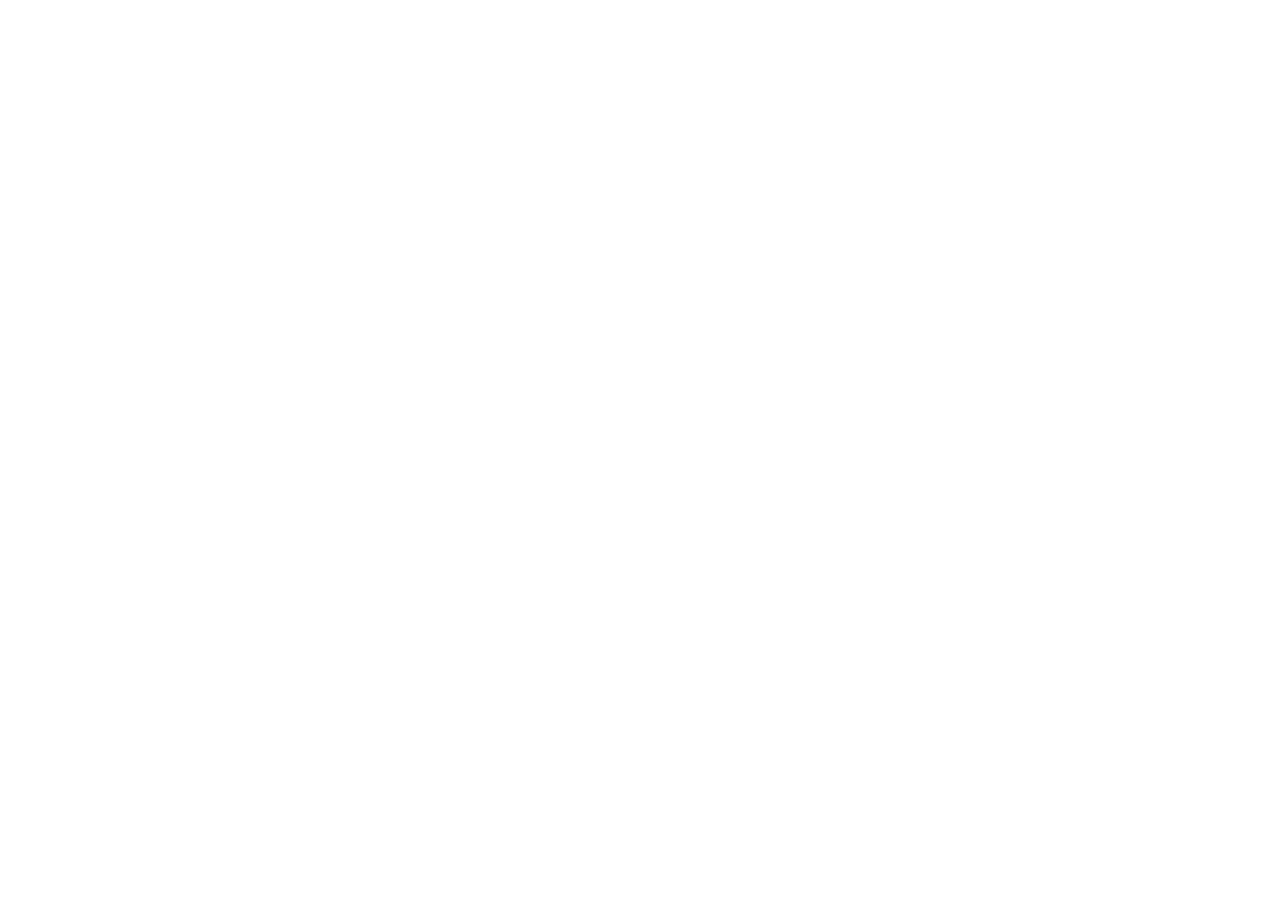
==== images/index.html @ 67a863c7 "first practice" ====
<!DOCTYPE html>
<html lang="en">
<head>
    <meta charset="UTF-8">
    <meta http-equiv="X-UA-Compatible" content="IE=edge">
    <meta name="viewport" content="width=device-width, initial-scale=1.0">
    <title>Practice Donate Today</title>
    <link rel="stylesheet" href="styles/practice.css">
</head>
<body>
    
</body>
</html>
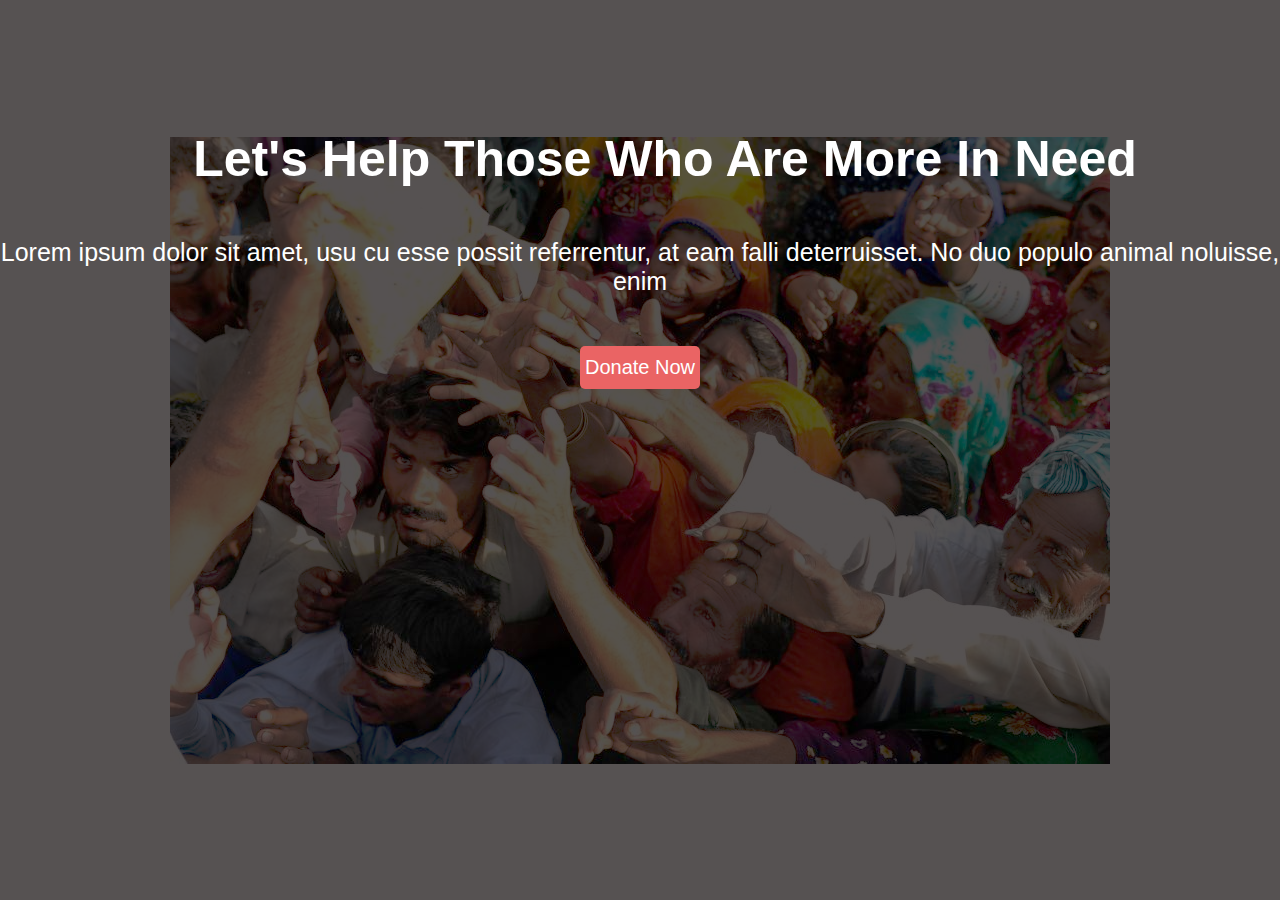
==== commit ddf16c83: "added header" ====
--- a/images/index.html
+++ b/images/index.html
@@ -1,5 +1,6 @@
 <!DOCTYPE html>
 <html lang="en">
+
 <head>
     <meta charset="UTF-8">
     <meta http-equiv="X-UA-Compatible" content="IE=edge">
@@ -7,7 +8,18 @@
     <title>Practice Donate Today</title>
     <link rel="stylesheet" href="styles/practice.css">
 </head>
+
 <body>
+    <header class="header-donate">
+        <h1 class="header-title">Let's Help Those Who Are
+            More In Need</h1>
+        <p class="header-description">Lorem ipsum dolor sit amet, usu cu esse possit referrentur, at eam falli deterruisset. No duo populo animal noluisse, enim</p>
+        <button class="btn-primary">Donate Now</button>
+    </header>
+
+<footer>
     
+</footer>
 </body>
+
 </html>--- a/images/styles/practice.css
+++ b/images/styles/practice.css
@@ -0,0 +1,36 @@
+*{
+    margin: 0;
+    font-family: sans-serif;
+}
+/* header section */
+.header-donate{
+    text-align: center;
+    background-image: url(../donation0.jpg);
+    width: 100%;
+    height: 100vh;
+    background-repeat: no-repeat;
+    background-position: center;
+    background-color: rgba(44, 39, 39, 0.799);
+    background-blend-mode: darken;
+    color: white;
+}
+.header-title{
+    padding: 130px 50px 50px 100px;
+    font-weight: 800;
+    font-size: 50px;
+}
+.header-description{
+    font-size: 25px;
+    font-weight: 400px;
+    margin-bottom: 50px;
+}
+.btn-primary{
+    background-color: rgb(234, 100, 100);
+    border: 0;
+    padding: 10px 5px;
+    color: white;
+    font-weight: 500;
+    font-size: 20px;
+    border-radius: 5px;
+    margin-bottom: 100px;
+}
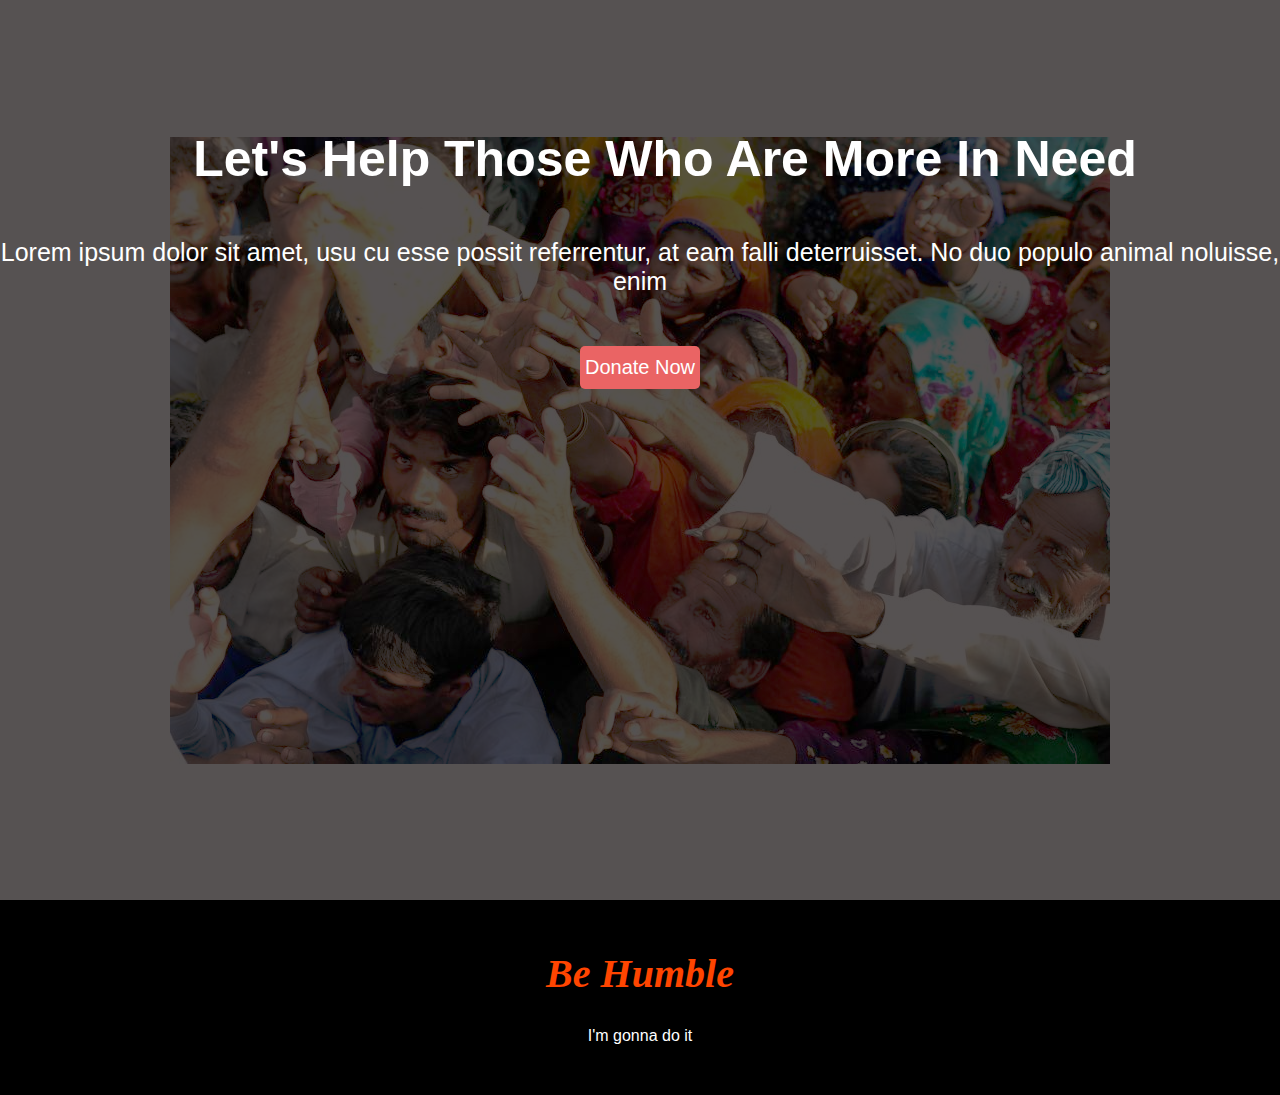
==== commit 27df98c1: "added footer" ====
--- a/images/index.html
+++ b/images/index.html
@@ -11,14 +11,16 @@
 
 <body>
     <header class="header-donate">
-        <h1 class="header-title">Let's Help Those Who Are
-            More In Need</h1>
+        <h1 class="header-title">Let's Help Those Who Are More In Need</h1>
         <p class="header-description">Lorem ipsum dolor sit amet, usu cu esse possit referrentur, at eam falli deterruisset. No duo populo animal noluisse, enim</p>
         <button class="btn-primary">Donate Now</button>
     </header>
 
 <footer>
-    
+    <div class="footer">
+        <h3 class="footer-title">Be Humble</h3>
+        <p class="footer-description">I'm gonna do it</p>
+    </div>
 </footer>
 </body>
 
--- a/images/styles/practice.css
+++ b/images/styles/practice.css
@@ -1,9 +1,10 @@
 *{
     margin: 0;
-    font-family: sans-serif;
+   
 }
 /* header section */
 .header-donate{
+    font-family: sans-serif;
     text-align: center;
     background-image: url(../donation0.jpg);
     width: 100%;
@@ -34,3 +35,21 @@
     border-radius: 5px;
     margin-bottom: 100px;
 }
+/* footer styles */
+.footer{
+    background-color: black;
+    text-align: center;
+    padding: 50px 130px;
+}
+.footer-title{
+    color:orangered;
+    font-size: 40px;
+    font-weight: 600;
+    font-style: italic;
+    font-family:serif;
+    padding-bottom: 30px;
+}
+.footer-description{
+    color: white;
+    font-family: sans-serif;
+}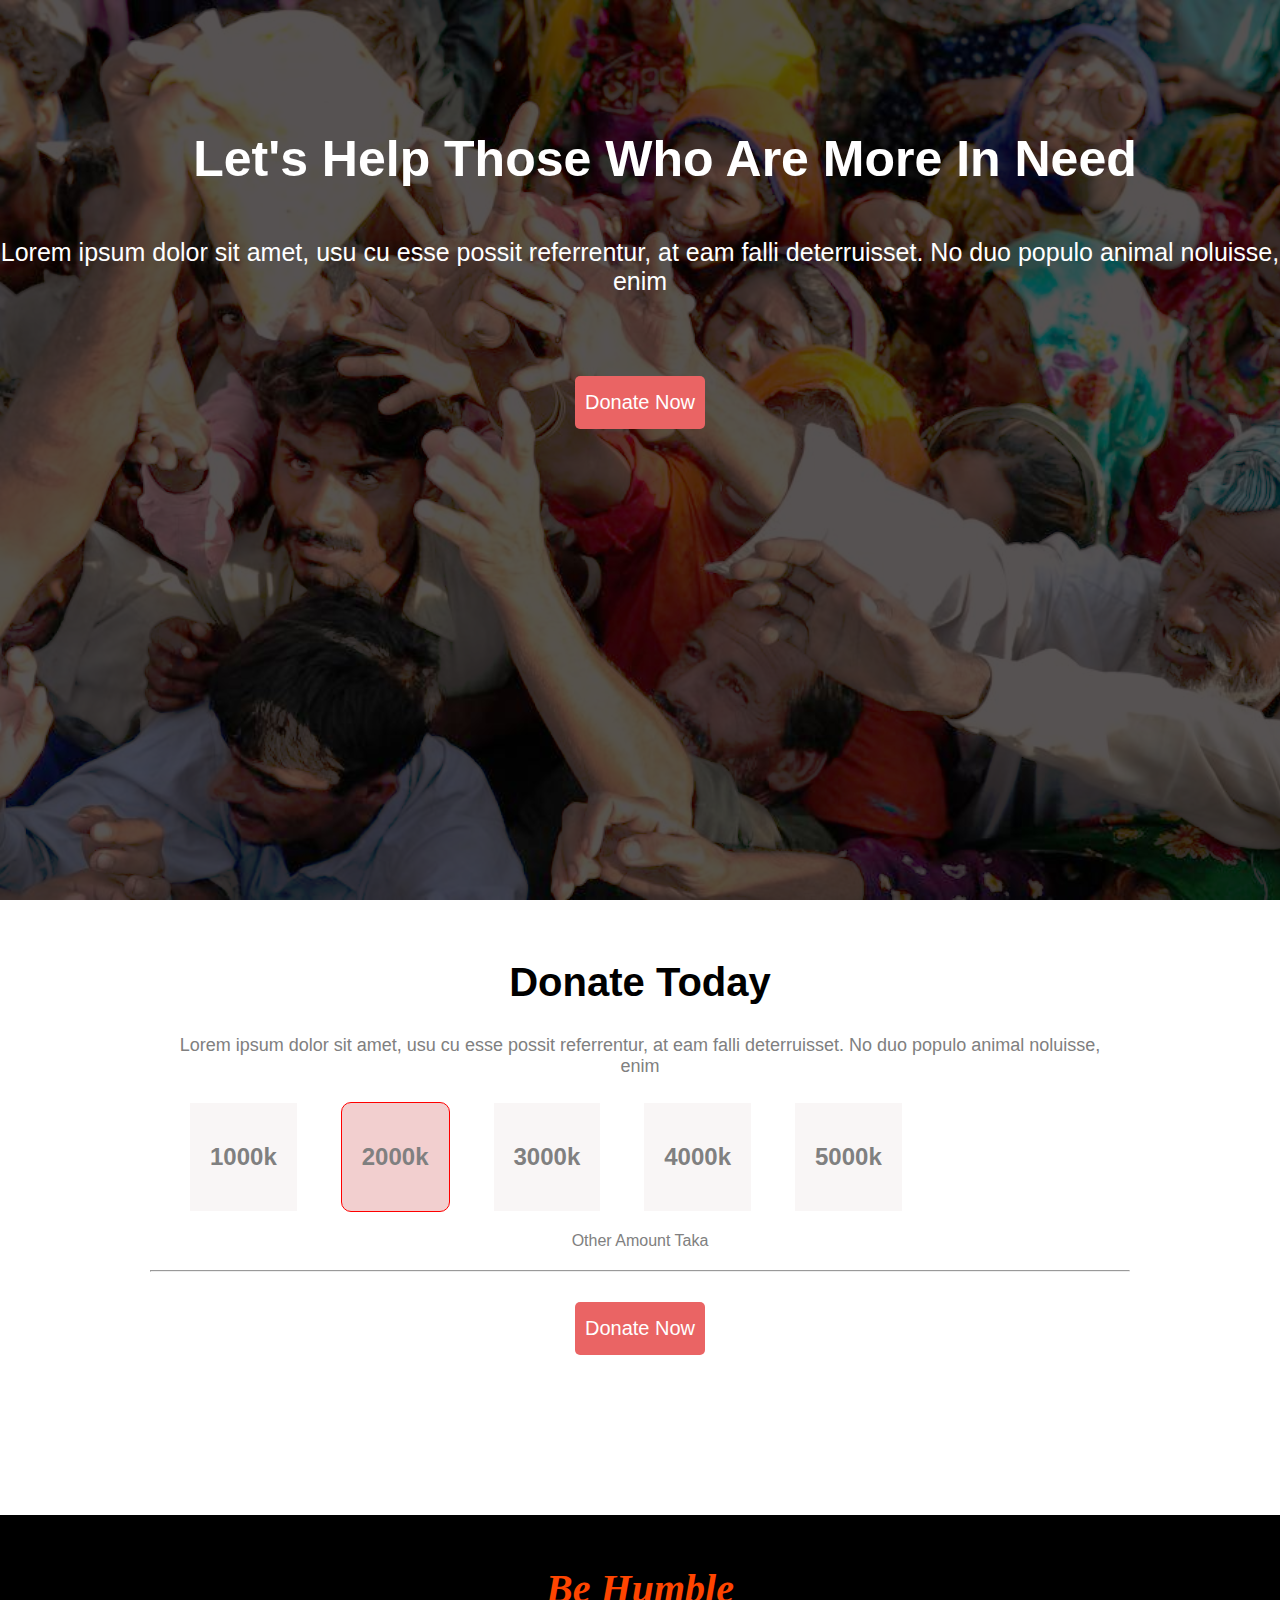
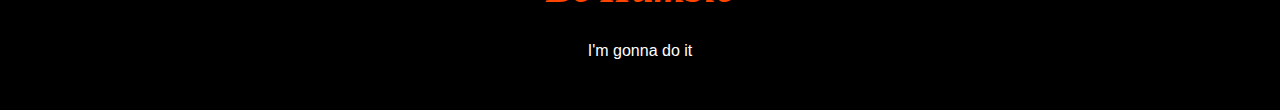
==== commit 061647fa: "added section" ====
--- a/images/index.html
+++ b/images/index.html
@@ -12,16 +12,36 @@
 <body>
     <header class="header-donate">
         <h1 class="header-title">Let's Help Those Who Are More In Need</h1>
-        <p class="header-description">Lorem ipsum dolor sit amet, usu cu esse possit referrentur, at eam falli deterruisset. No duo populo animal noluisse, enim</p>
+        <p class="header-description">Lorem ipsum dolor sit amet, usu cu esse possit referrentur, at eam falli
+            deterruisset. No duo populo animal noluisse, enim</p>
         <button class="btn-primary">Donate Now</button>
     </header>
 
-<footer>
-    <div class="footer">
-        <h3 class="footer-title">Be Humble</h3>
-        <p class="footer-description">I'm gonna do it</p>
-    </div>
-</footer>
+    <main>
+        <!-- donate amount -->
+        <section class="donate-section">
+            <h2 class="donate-title">Donate Today</h2>
+            <p class="donate-description">Lorem ipsum dolor sit amet, usu cu esse possit referrentur, at eam falli deterruisset. No duo populo animal noluisse, enim</p>
+            <div class="donate-amount">
+                <ul>
+                <li class="first-amount">1000k </li>
+                <li class="second-amount">2000k</li>
+                <li class="third-amount">3000k </li>
+                <li class="forth-amount">4000k </li>
+                <li class="fifth-amount">5000k</li>
+                </ul>
+            </div>
+            <p class="donate-description1">Other Amount Taka</p>
+            <hr>
+            <button class="btn-primary">Donate Now</button>
+        </section>
+    </main>
+    <footer>
+        <div class="footer">
+            <h3 class="footer-title">Be Humble</h3>
+            <p class="footer-description">I'm gonna do it</p>
+        </div>
+    </footer>
 </body>
 
 </html>--- a/images/styles/practice.css
+++ b/images/styles/practice.css
@@ -7,9 +7,10 @@
     font-family: sans-serif;
     text-align: center;
     background-image: url(../donation0.jpg);
-    width: 100%;
+    max-width: 100%;
     height: 100vh;
     background-repeat: no-repeat;
+    background-size: cover;
     background-position: center;
     background-color: rgba(44, 39, 39, 0.799);
     background-blend-mode: darken;
@@ -19,6 +20,7 @@
     padding: 130px 50px 50px 100px;
     font-weight: 800;
     font-size: 50px;
+    max-width: 100%;
 }
 .header-description{
     font-size: 25px;
@@ -28,12 +30,78 @@
 .btn-primary{
     background-color: rgb(234, 100, 100);
     border: 0;
-    padding: 10px 5px;
+    padding: 15px 10px;
     color: white;
     font-weight: 500;
     font-size: 20px;
     border-radius: 5px;
     margin-bottom: 100px;
+    margin-top: 30px;
+}
+/* main styles */
+.donate-section{
+    padding: 60px 150px;
+    text-align: center;
+}
+.donate-title{
+margin-bottom: 30px;
+font-weight: 600;
+font-size: 40px;
+font-family: sans-serif;
+}
+.donate-description{
+margin: 25px;
+font-weight: 400;
+font-size: 18px;
+font-family: sans-serif;
+color: gray;
+}
+.donate-description1{
+margin-bottom: 20px;
+font-weight: 400;
+font-family: sans-serif;
+color: gray;
+}
+.donate-amount{
+    display: flex;
+    justify-items: center;
+    gap: 24px;
+    margin-bottom: 20px;
+}
+.donate-amount ul li{
+    display: inline-flex;
+    justify-content: center;
+    text-align: center;
+    gap: 24px;
+    font-size: 24px;
+    font-weight: 600;
+    font-family: sans-serif;
+    color: grey;
+    margin-right: 40px;
+    padding: 40px 20px;
+}
+.first-amount{
+   background-color: rgb(249, 246, 246);
+  
+}
+.second-amount{
+    border: 1px solid red;
+    background-color: rgb(242, 207, 207);
+    border-radius: 10px;
+    color: red;
+
+}
+.third-amount{
+    background-color: rgb(249, 246, 246);
+
+}
+.forth-amount{
+    background-color: rgb(249, 246, 246);
+
+}
+.fifth-amount{
+    background-color: rgb(249, 246, 246);
+
 }
 /* footer styles */
 .footer{
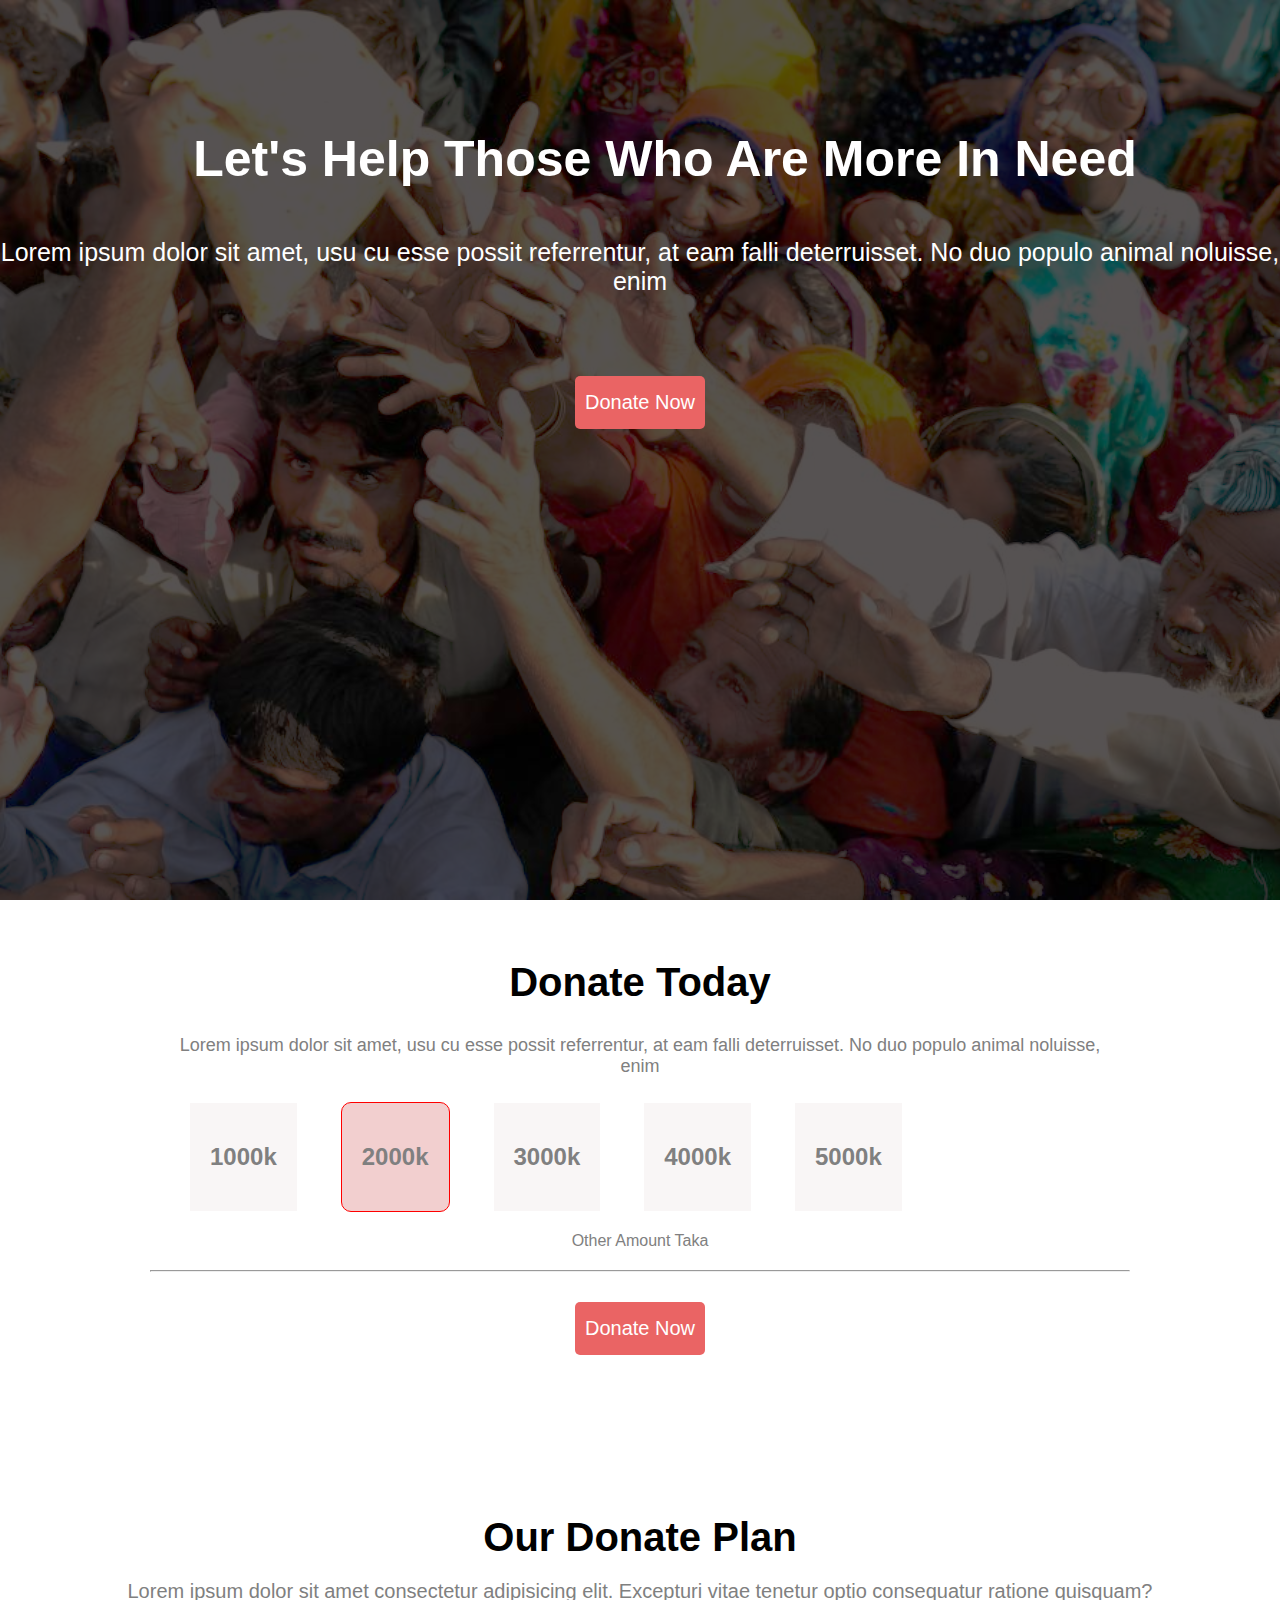
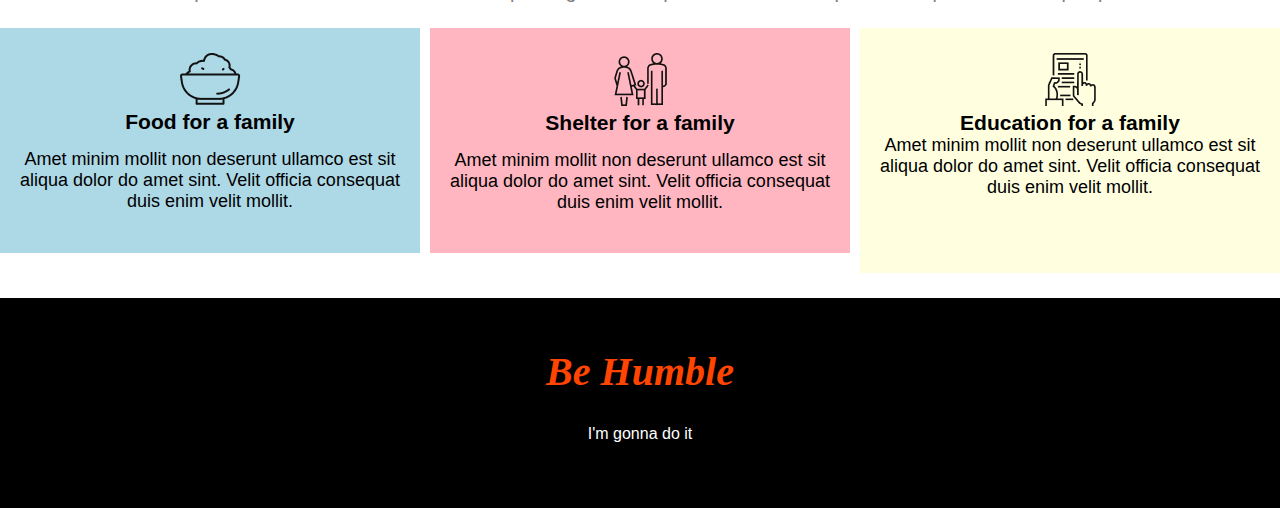
==== commit 22da1a38: "added donate plan" ====
--- a/images/index.html
+++ b/images/index.html
@@ -35,6 +35,34 @@
             <hr>
             <button class="btn-primary">Donate Now</button>
         </section>
+<section class="donate-plan">
+<h2 class="plan-title">Our Donate Plan</h2>
+<p class="plan-description">Lorem ipsum dolor sit amet consectetur adipisicing elit. Excepturi vitae tenetur optio consequatur ratione quisquam?</p>
+<div class="donate-items">
+    <div class="food">
+    <img src="../images/icons/food.png" alt="">
+    <h3>Food for a family</h3>
+    <p>Amet minim mollit non deserunt
+        ullamco est sit aliqua dolor do amet
+        sint. Velit officia consequat duis enim
+        velit mollit.</p>
+</div>
+    <div class="shelter">
+        <img src="../images/icons/shelter.png" alt="">
+        <h3>Shelter for a family</h3>
+        <p>Amet minim mollit non deserunt
+            ullamco est sit aliqua dolor do amet sint. Velit officia consequat duis enim velit mollit.</p>
+    </div>
+    <div class="education">
+    <img src="../images/icons/Frame-1.png" alt="">
+    <h3>Education for a family</h3>
+    <p>Amet minim mollit non deserunt
+        ullamco est sit aliqua dolor do amet
+        sint. Velit officia consequat duis enim
+        velit mollit.</p>
+    </div>
+</div>
+        </section>
     </main>
     <footer>
         <div class="footer">
--- a/images/styles/practice.css
+++ b/images/styles/practice.css
@@ -39,6 +39,7 @@
     margin-top: 30px;
 }
 /* main styles */
+/* donate amount styles */
 .donate-section{
     padding: 60px 150px;
     text-align: center;
@@ -103,6 +104,57 @@
     background-color: rgb(249, 246, 246);
 
 }
+/* donate plan styles */
+.donate-plan{
+    text-align: center;
+}
+.plan-title{
+font-family: sans-serif;
+font-weight: 600;
+font-size: 40px;
+margin-bottom: 20px;
+}
+.plan-description{
+    font-family: sans-serif;
+    font-weight: 400;
+    font-size: 20px;
+    margin-bottom: 25px;
+    color: gray;
+}
+/* donate plan styles */
+.donate-items{
+    display: flex;
+    font-family: sans-serif;
+    font-weight: 400;
+    font-size: 18px;
+    margin-bottom: 25px;
+    justify-content:left;
+}
+.food{
+padding: 25px 10px;
+margin-bottom: 20px;
+margin-right: 10px;
+background-color: lightblue;
+}
+.food h3, p{
+    margin-bottom: 15px;
+}
+.shelter{
+padding: 25px 10px;
+margin-bottom: 20px;
+background-color: lightpink;
+margin-right: 10px;
+}
+.shelter h3, p{
+    margin-bottom: 15px;
+}
+.education{
+padding: 25px 10px;
+background-color: lightyellow;
+}
+.shelter h3, p{
+    margin-bottom: 15px;
+}
 /* footer styles */
 .footer{
     background-color: black;
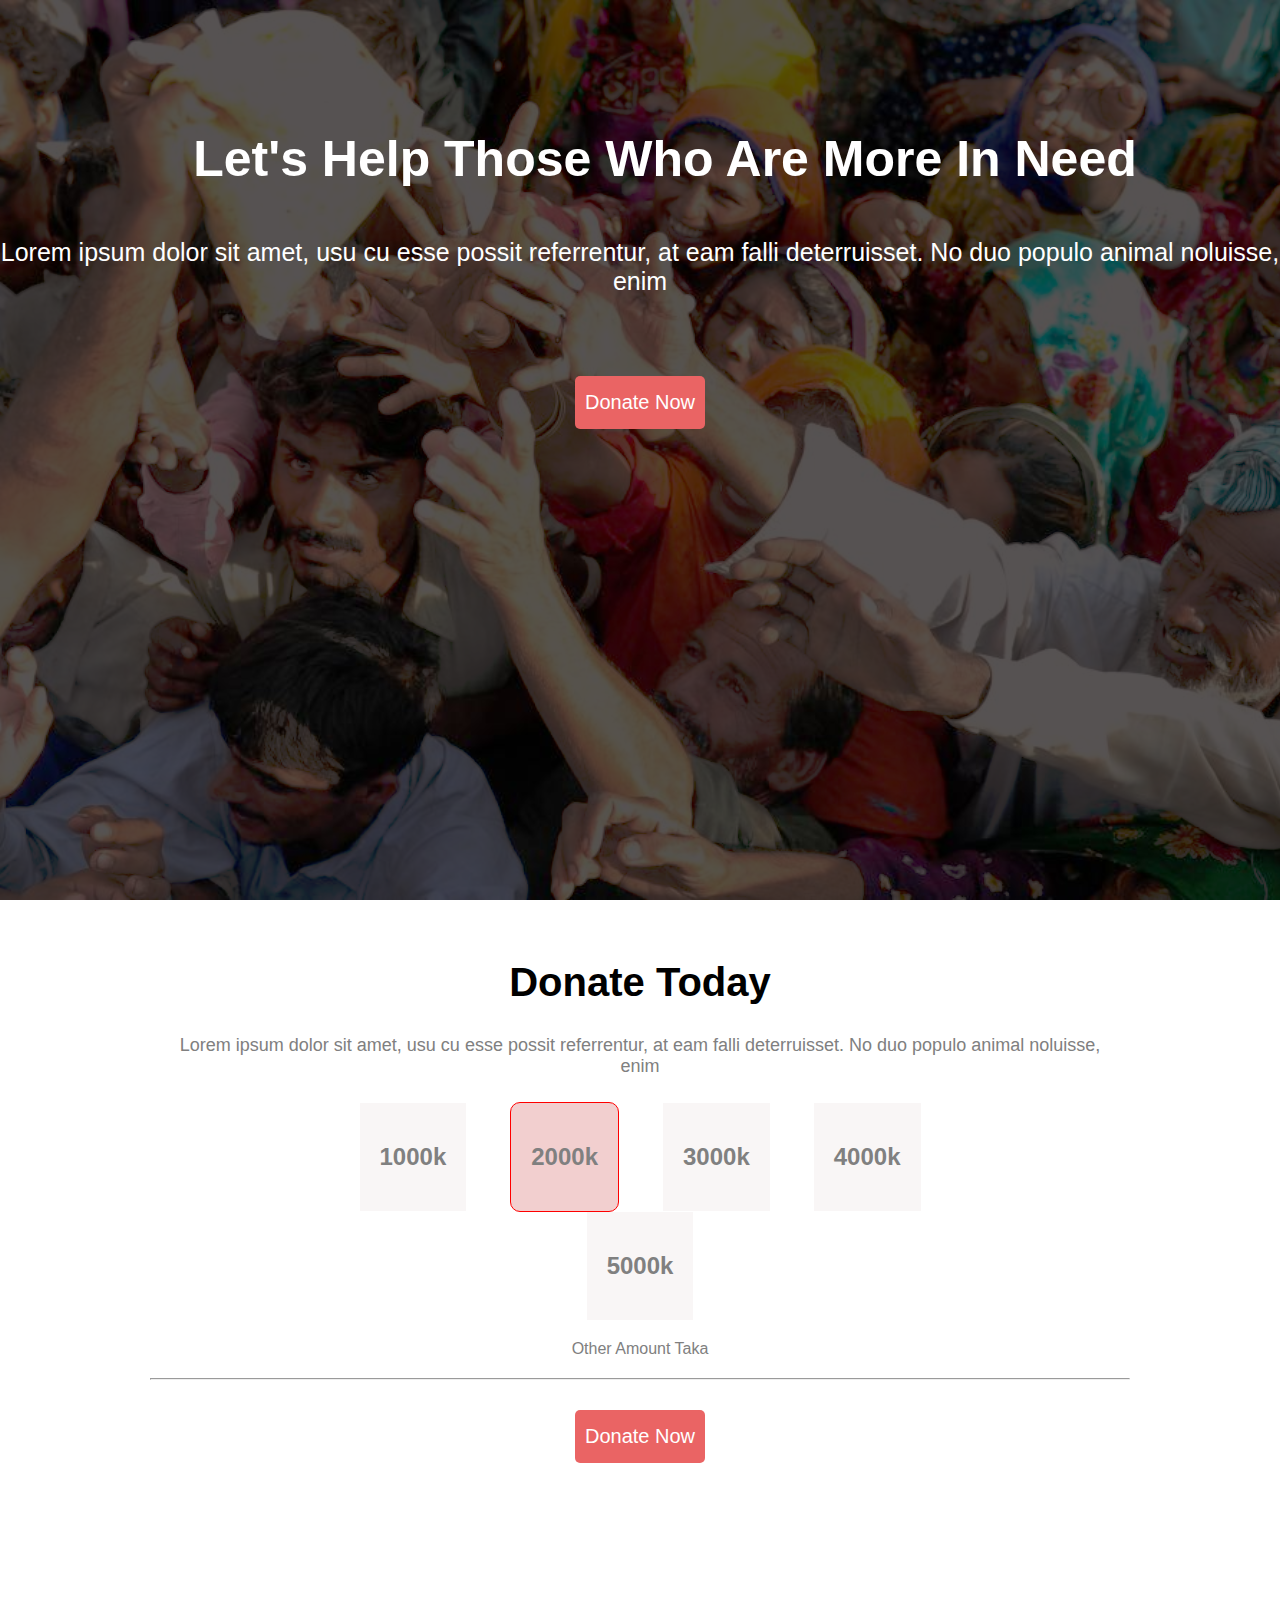
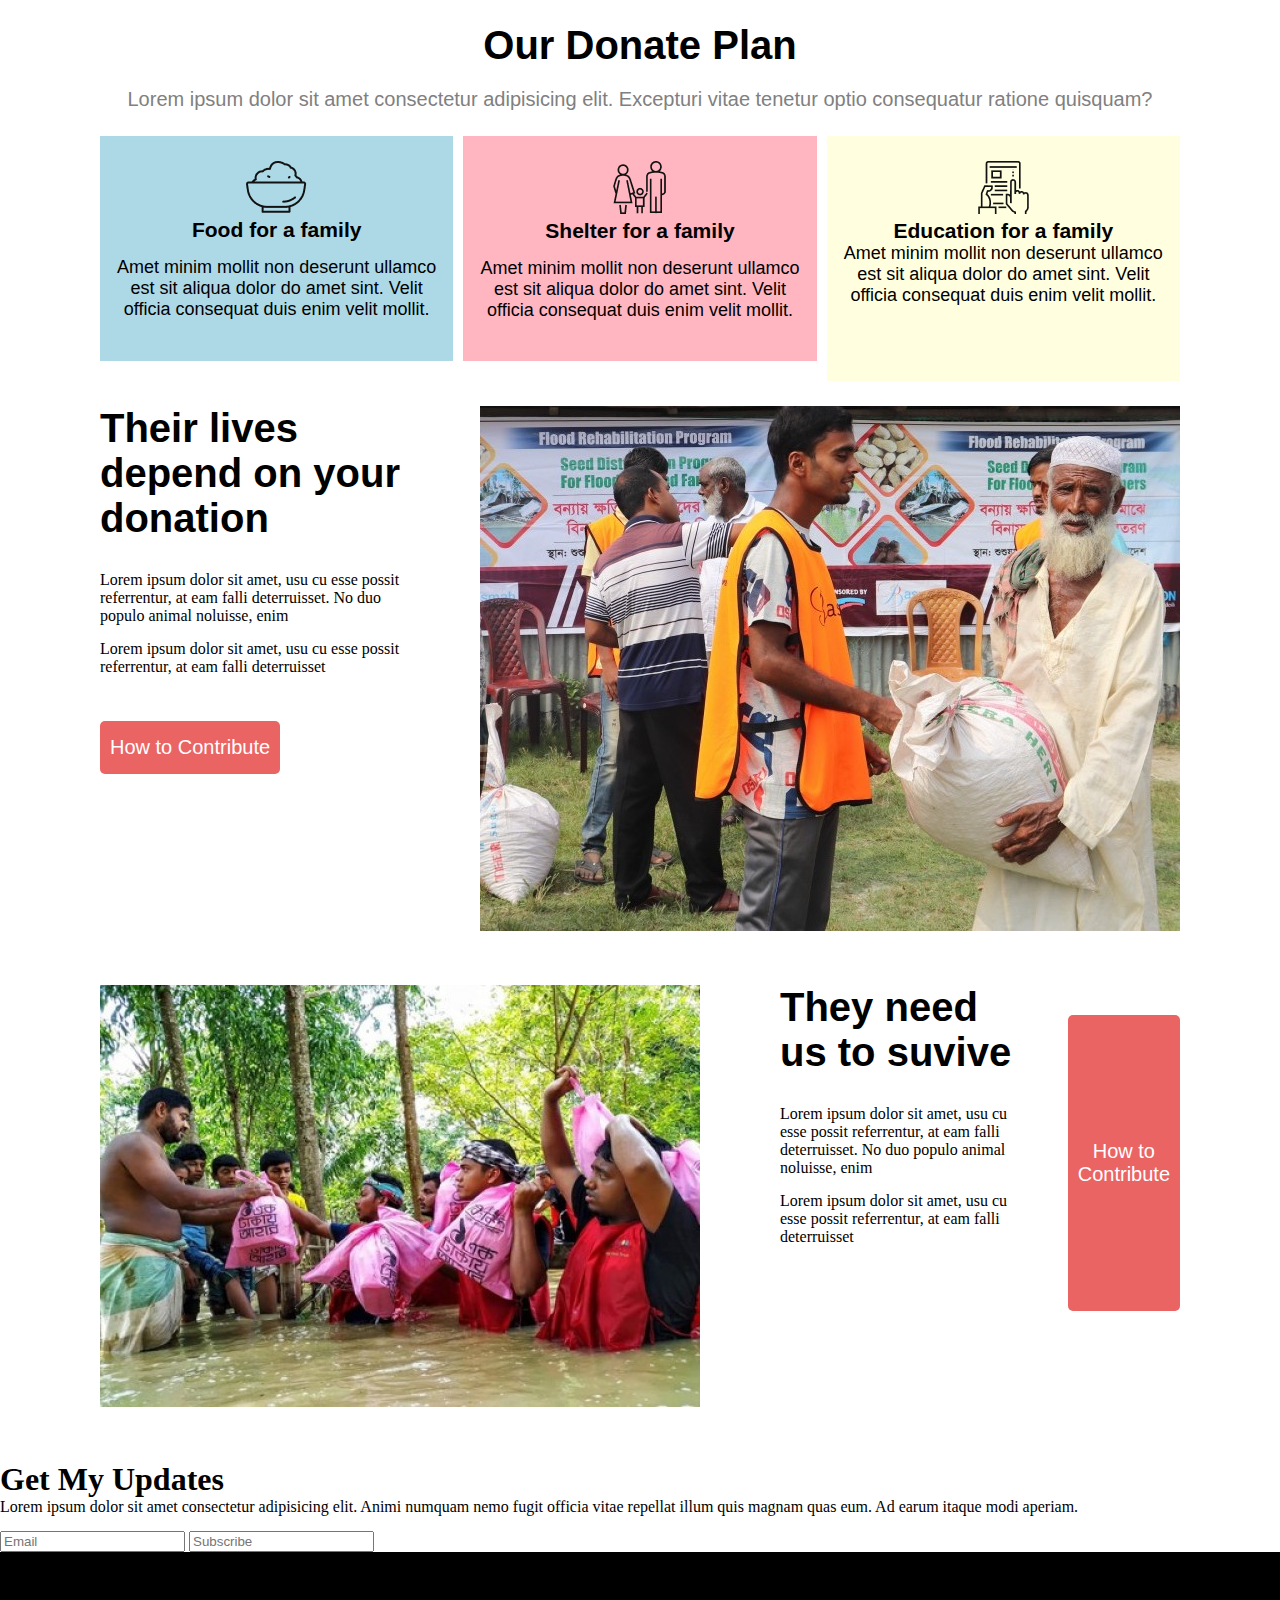
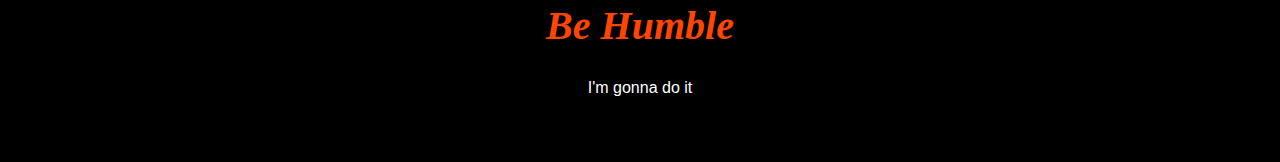
==== commit 1af44756: "added donate benefits" ====
--- a/images/index.html
+++ b/images/index.html
@@ -62,7 +62,41 @@
         velit mollit.</p>
     </div>
 </div>
-        </section>
+    </section>
+<!-- donate benefits section -->
+<section class="donate-benefits">
+    <div class="benefits">
+<h2 class="benefits-title">Their lives depend on your donation</h2>
+<p class="benefits-description">Lorem ipsum dolor sit amet, usu cu esse possit referrentur, at eam falli deterruisset. No duo populo animal noluisse, enim</p>
+<p class="benefits-description">Lorem ipsum dolor sit amet, usu cu esse possit referrentur, at eam falli deterruisset</p>
+<button class="btn-primary"> How to Contribute</button>
+</div>
+<div class="img">
+<img src="../images/donation10.jpg" alt="">
+    </div>
+</section>
+<section class="donate-benefits">
+    <div class="img">
+        <img src="../images/donation11.jpg" alt="">
+    </div>    
+<div class="benefits1">
+    <h2 class="benefits-title">They need us to suvive</h2>
+    <p class="benefits-description">Lorem ipsum dolor sit amet, usu cu esse possit referrentur, at eam falli deterruisset. No duo populo animal noluisse, enim</p>
+    <p class="benefits-description">Lorem ipsum dolor sit amet, usu cu esse possit referrentur, at eam falli deterruisset</p></div>
+    <button class="btn-primary"> How to Contribute</button>
+</section class="update-section">
+<div class="update-info">
+    <h1 class="update-title">Get My Updates</h1>
+    <p class="update-description">Lorem ipsum dolor sit amet consectetur adipisicing elit. Animi numquam nemo fugit officia vitae repellat illum quis magnam quas eum. Ad earum itaque modi aperiam.</p>
+</div>
+<div class="subscribe">
+<form action="">
+    <input type="email" name="" id="email" placeholder="Email">
+    <input type="text" placeholder="Subscribe">
+</form>
+</div>
+
+</section>
     </main>
     <footer>
         <div class="footer">
--- a/images/styles/practice.css
+++ b/images/styles/practice.css
@@ -64,6 +64,8 @@
 color: gray;
 }
 .donate-amount{
+    padding-left: 100px;
+    padding-right: 100px;
     display: flex;
     justify-items: center;
     gap: 24px;
@@ -123,6 +125,8 @@
 }
 /* donate plan styles */
 .donate-items{
+    padding-left: 100px;
+    padding-right: 100px;
     display: flex;
     font-family: sans-serif;
     font-weight: 400;
@@ -154,6 +158,50 @@
 }
 .shelter h3, p{
     margin-bottom: 15px;
+}
+/* benefits styles */
+.donate-benefits{
+padding-left: 100px;
+padding-right: 100px;
+display: flex;
+gap: 40px;
+justify-content: center;
+margin-bottom: 50px;
+
+}
+.benefits{
+margin-right: 40px;
+}
+.benefits1{
+    margin-left: 40px;
+}
+.img{
+/* height: auto;
+width: 400px; */
+}
+.benefits-title{
+font-weight: 600;
+font-size: 40px;
+font-family: sans-serif;
+margin-bottom: 30px;
+}
+.benefits-description{
+
+}
+/* updates styles */
+.update-section{
+
+}
+.update-info{
+
+}
+.update-title{
+
+}.update-description{
+
+}
+.subscribe{
+     
 }
 /* footer styles */
 .footer{
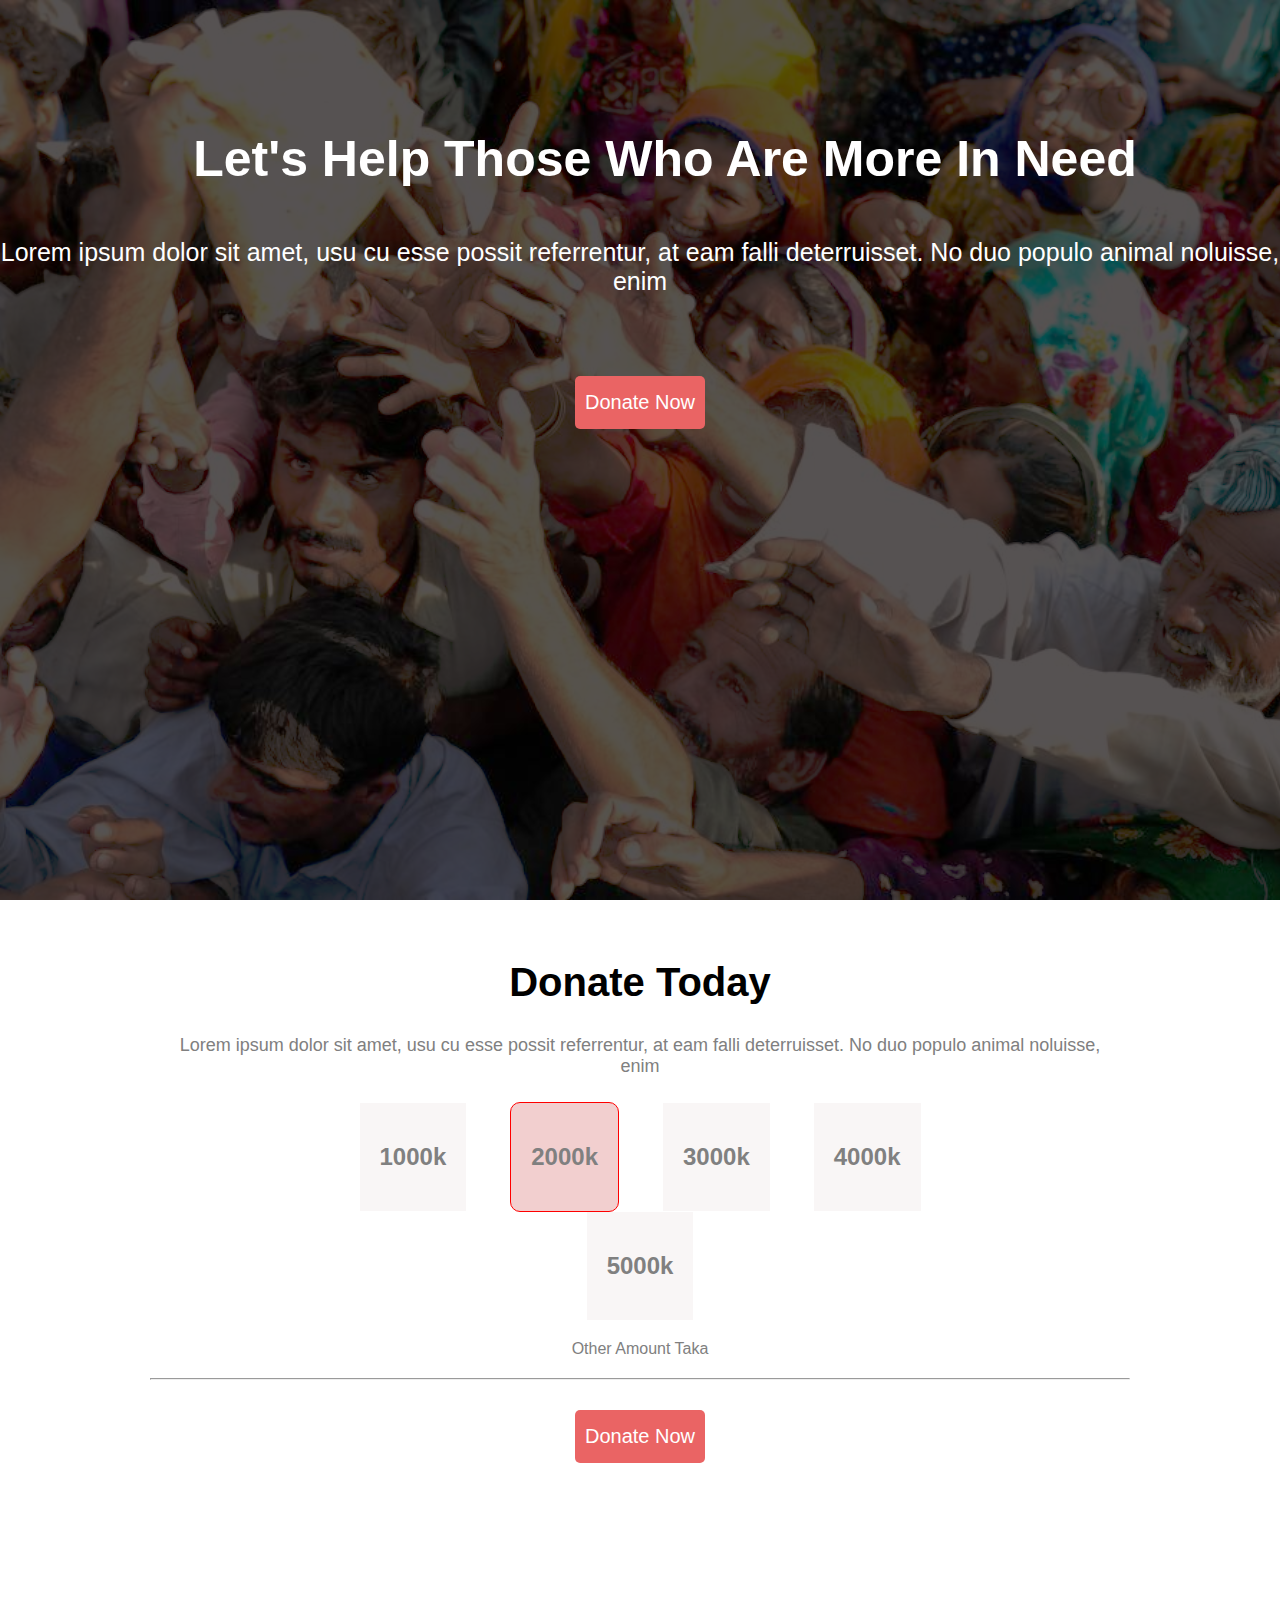
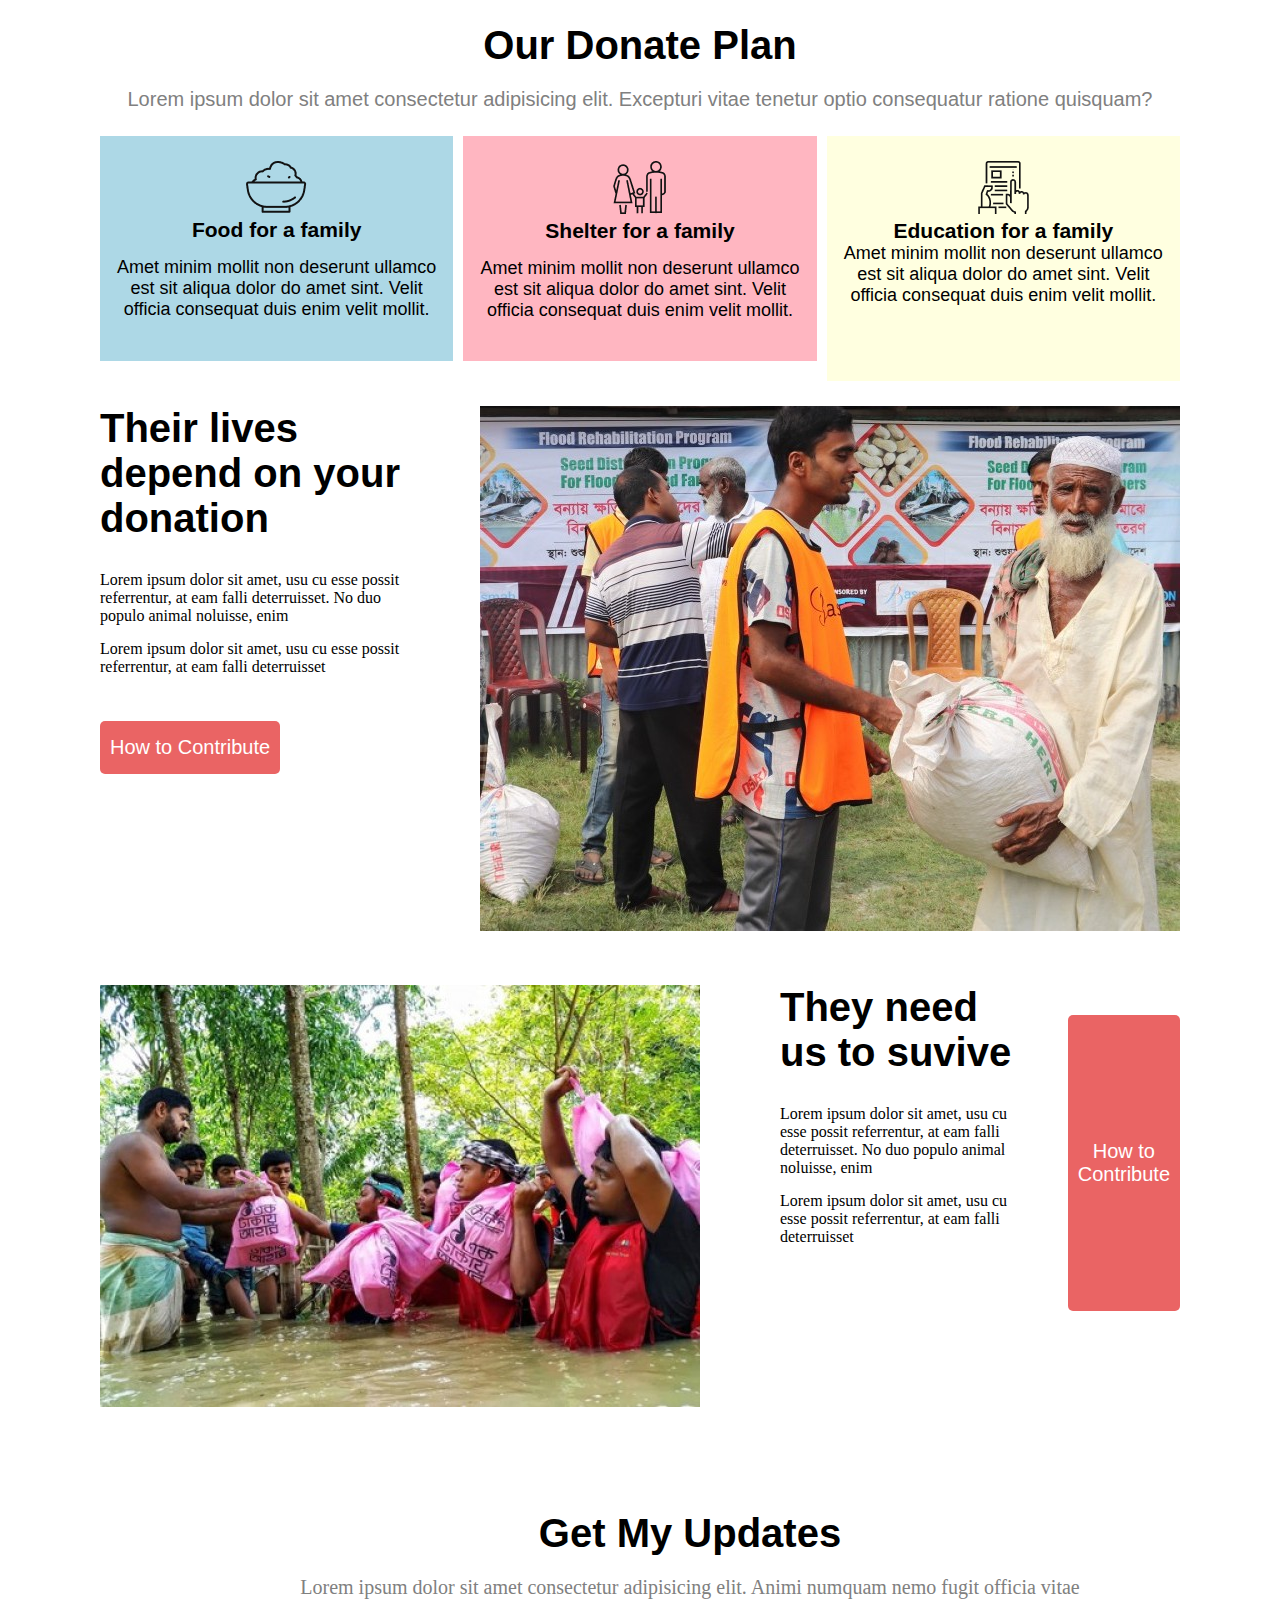
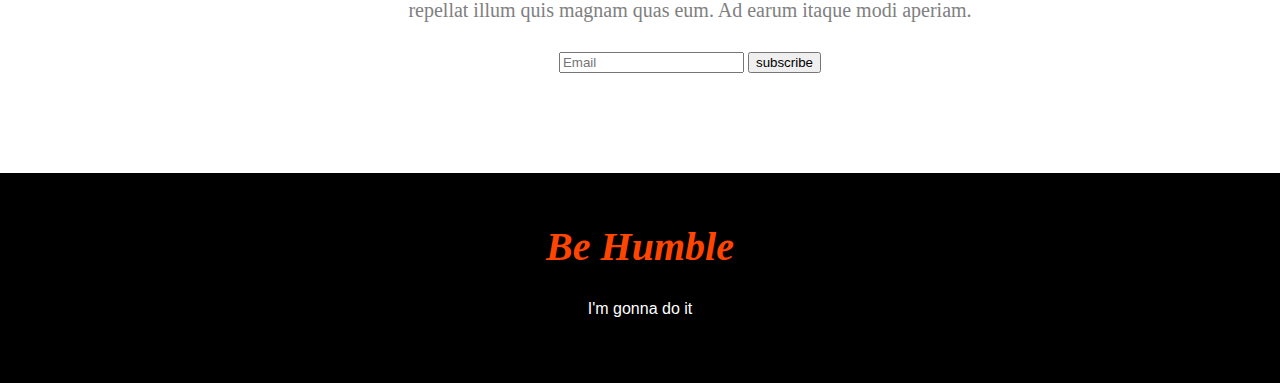
==== commit 8746142d: "added subscription" ====
--- a/images/index.html
+++ b/images/index.html
@@ -84,7 +84,8 @@
     <p class="benefits-description">Lorem ipsum dolor sit amet, usu cu esse possit referrentur, at eam falli deterruisset. No duo populo animal noluisse, enim</p>
     <p class="benefits-description">Lorem ipsum dolor sit amet, usu cu esse possit referrentur, at eam falli deterruisset</p></div>
     <button class="btn-primary"> How to Contribute</button>
-</section class="update-section">
+</section>
+<section class="update-section">
 <div class="update-info">
     <h1 class="update-title">Get My Updates</h1>
     <p class="update-description">Lorem ipsum dolor sit amet consectetur adipisicing elit. Animi numquam nemo fugit officia vitae repellat illum quis magnam quas eum. Ad earum itaque modi aperiam.</p>
@@ -92,10 +93,10 @@
 <div class="subscribe">
 <form action="">
     <input type="email" name="" id="email" placeholder="Email">
-    <input type="text" placeholder="Subscribe">
+    <input type="submit" value="subscribe">
 </form>
+<!-- <button class="btn-primary">Subscribe</button> -->
 </div>
-
 </section>
     </main>
     <footer>
--- a/images/styles/practice.css
+++ b/images/styles/practice.css
@@ -190,18 +190,23 @@
 }
 /* updates styles */
 .update-section{
-
+text-align: center;
+margin-bottom: 30px;
+margin-left: 100px;
+margin-bottom: 50px;
+padding: 50px 200px;
 }
 .update-info{
-
+margin-bottom: 30px;
 }
 .update-title{
-
+font-weight: 700;
+font-family: sans-serif;
+font-size: 40px;
+margin-bottom: 20px;
 }.update-description{
-
-}
-.subscribe{
-     
+color: grey;
+font-size: 20px;
 }
 /* footer styles */
 .footer{
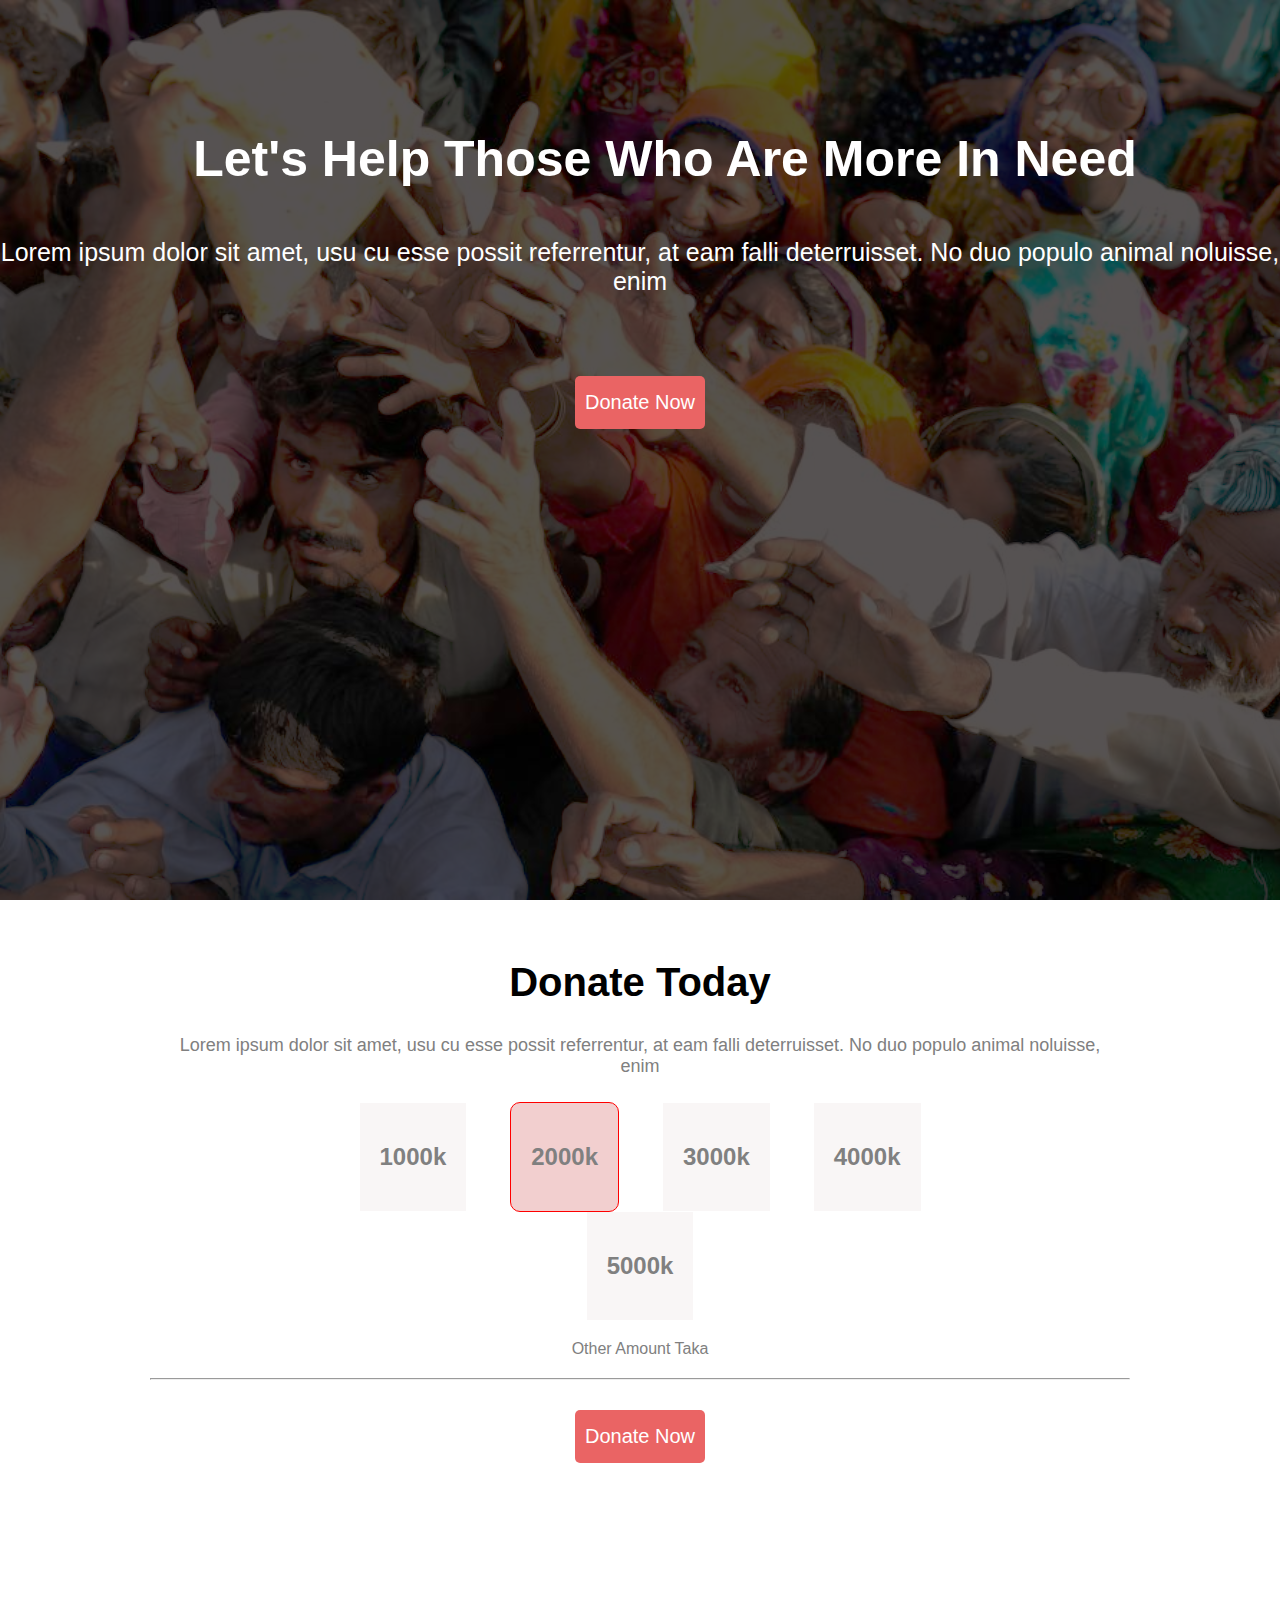
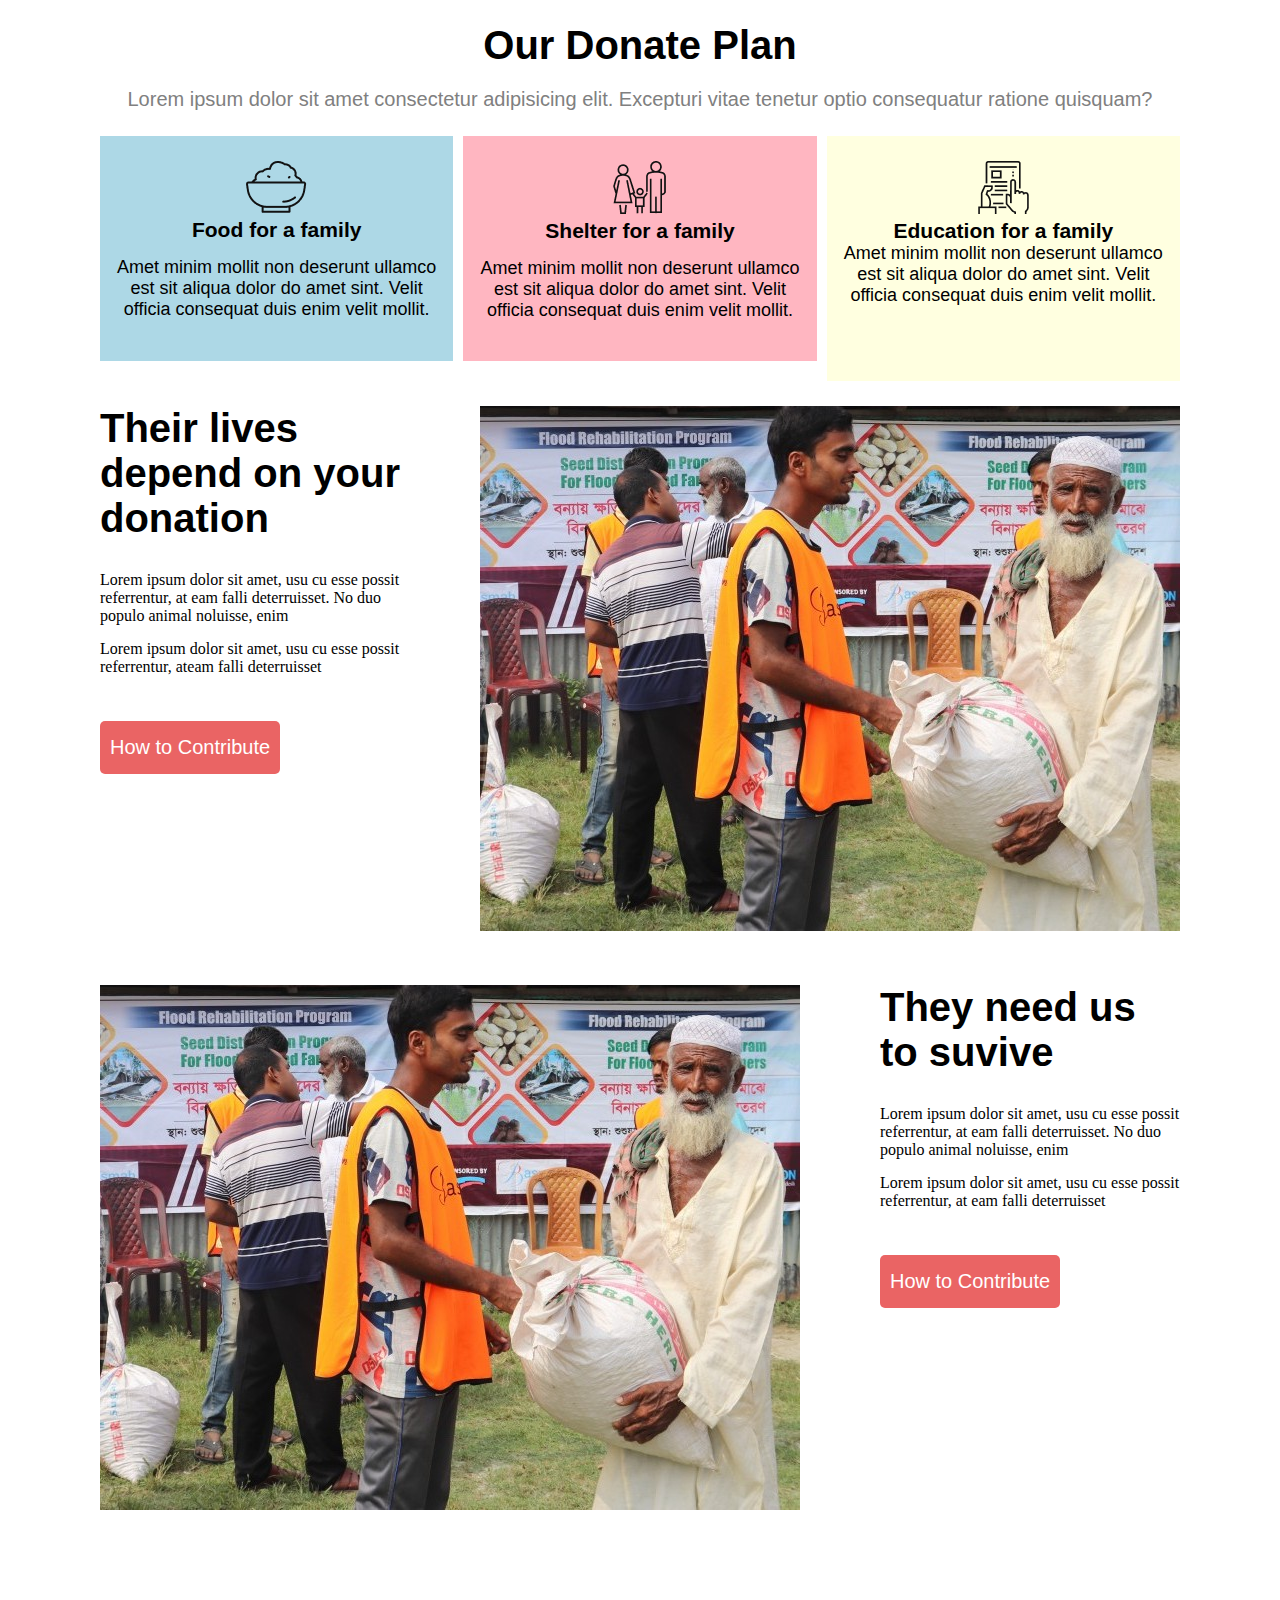
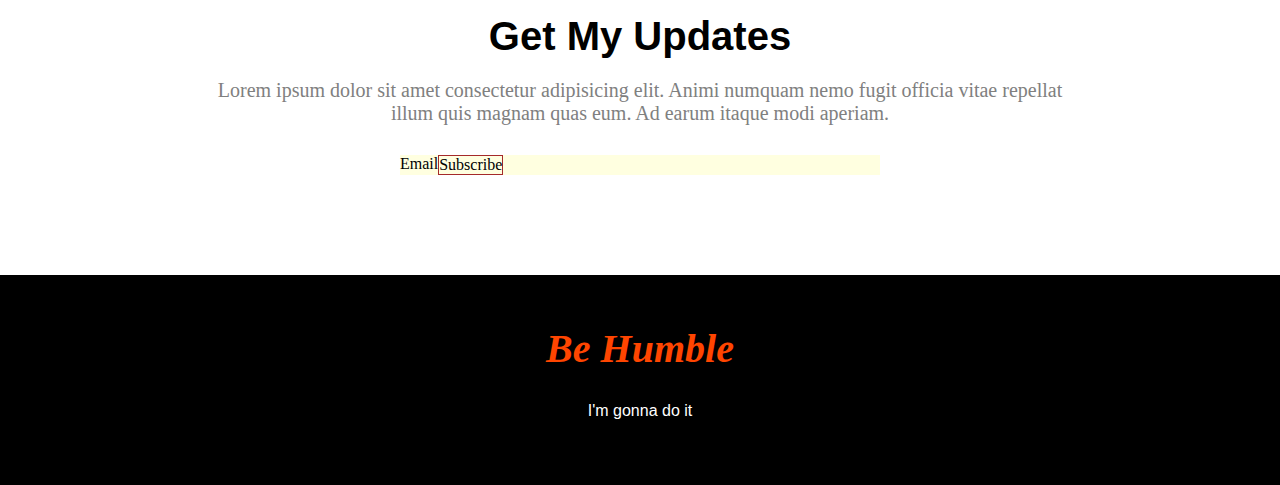
==== commit 9fb2d849: "added all" ====
--- a/images/index.html
+++ b/images/index.html
@@ -12,8 +12,7 @@
 <body>
     <header class="header-donate">
         <h1 class="header-title">Let's Help Those Who Are More In Need</h1>
-        <p class="header-description">Lorem ipsum dolor sit amet, usu cu esse possit referrentur, at eam falli
-            deterruisset. No duo populo animal noluisse, enim</p>
+        <p class="header-description">Lorem ipsum dolor sit amet, usu cu esse possit referrentur, at eam falli deterruisset. No duo populo animal noluisse, enim</p>
         <button class="btn-primary">Donate Now</button>
     </header>
 
@@ -40,7 +39,7 @@
 <p class="plan-description">Lorem ipsum dolor sit amet consectetur adipisicing elit. Excepturi vitae tenetur optio consequatur ratione quisquam?</p>
 <div class="donate-items">
     <div class="food">
-    <img src="../images/icons/food.png" alt="">
+    <img src="./icons/food.png" alt="">
     <h3>Food for a family</h3>
     <p>Amet minim mollit non deserunt
         ullamco est sit aliqua dolor do amet
@@ -48,13 +47,13 @@
         velit mollit.</p>
 </div>
     <div class="shelter">
-        <img src="../images/icons/shelter.png" alt="">
+        <img src="./icons/shelter.png" alt="">
         <h3>Shelter for a family</h3>
         <p>Amet minim mollit non deserunt
             ullamco est sit aliqua dolor do amet sint. Velit officia consequat duis enim velit mollit.</p>
     </div>
     <div class="education">
-    <img src="../images/icons/Frame-1.png" alt="">
+    <img src="./icons/Frame-1.png" alt="">
     <h3>Education for a family</h3>
     <p>Amet minim mollit non deserunt
         ullamco est sit aliqua dolor do amet
@@ -68,22 +67,23 @@
     <div class="benefits">
 <h2 class="benefits-title">Their lives depend on your donation</h2>
 <p class="benefits-description">Lorem ipsum dolor sit amet, usu cu esse possit referrentur, at eam falli deterruisset. No duo populo animal noluisse, enim</p>
-<p class="benefits-description">Lorem ipsum dolor sit amet, usu cu esse possit referrentur, at eam falli deterruisset</p>
+<p class="benefits-description">Lorem ipsum dolor sit amet, usu cu esse possit referrentur, ateam falli deterruisset</p>
 <button class="btn-primary"> How to Contribute</button>
 </div>
 <div class="img">
-<img src="../images/donation10.jpg" alt="">
+<img src="./donation10.jpg" alt="">
     </div>
 </section>
 <section class="donate-benefits">
     <div class="img">
-        <img src="../images/donation11.jpg" alt="">
+        <img src="./donation10.jpg" alt="">
     </div>    
 <div class="benefits1">
     <h2 class="benefits-title">They need us to suvive</h2>
     <p class="benefits-description">Lorem ipsum dolor sit amet, usu cu esse possit referrentur, at eam falli deterruisset. No duo populo animal noluisse, enim</p>
-    <p class="benefits-description">Lorem ipsum dolor sit amet, usu cu esse possit referrentur, at eam falli deterruisset</p></div>
+    <p class="benefits-description">Lorem ipsum dolor sit amet, usu cu esse possit referrentur, at eam falli deterruisset</p>
     <button class="btn-primary"> How to Contribute</button>
+</div>
 </section>
 <section class="update-section">
 <div class="update-info">
@@ -91,11 +91,8 @@
     <p class="update-description">Lorem ipsum dolor sit amet consectetur adipisicing elit. Animi numquam nemo fugit officia vitae repellat illum quis magnam quas eum. Ad earum itaque modi aperiam.</p>
 </div>
 <div class="subscribe">
-<form action="">
-    <input type="email" name="" id="email" placeholder="Email">
-    <input type="submit" value="subscribe">
-</form>
-<!-- <button class="btn-primary">Subscribe</button> -->
+<div class="email">Email</div>
+<div class="sub">Subscribe</div>
 </div>
 </section>
     </main>
--- a/images/styles/practice.css
+++ b/images/styles/practice.css
@@ -191,9 +191,6 @@
 /* updates styles */
 .update-section{
 text-align: center;
-margin-bottom: 30px;
-margin-left: 100px;
-margin-bottom: 50px;
 padding: 50px 200px;
 }
 .update-info{
@@ -204,9 +201,19 @@
 font-family: sans-serif;
 font-size: 40px;
 margin-bottom: 20px;
-}.update-description{
+}
+.update-description{
 color: grey;
 font-size: 20px;
+}
+.sub{
+border: 1px solid brown;
+}
+.subscribe{
+    display: flex;
+    /* height: 150px; */
+    margin: 30px 200px 50px;
+    background-color: lightyellow;
 }
 /* footer styles */
 .footer{
